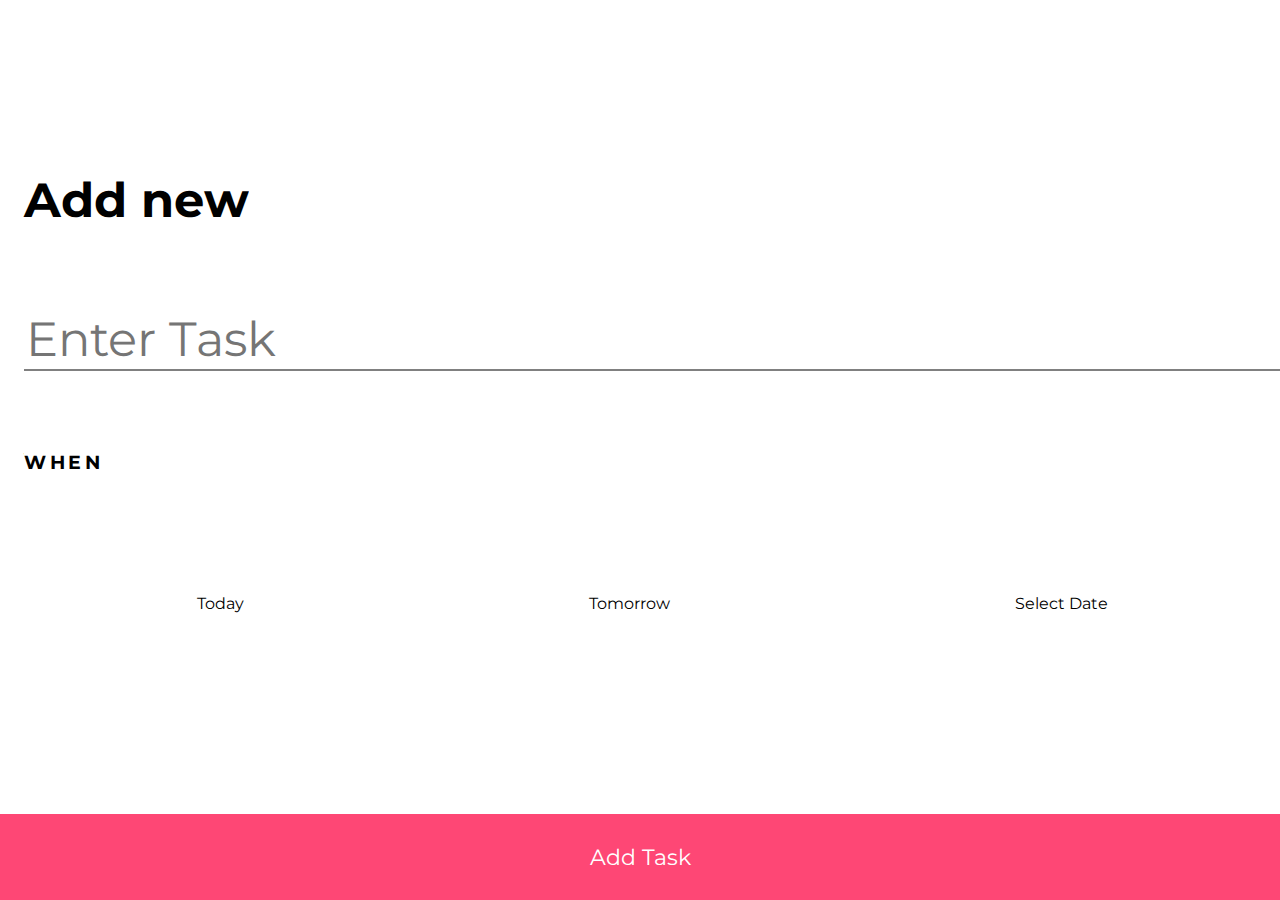
==== new.html @ 9d4c0b7d "radioContainer bg color" ====
<!DOCTYPE html>
<html lang="en">
  <head>
    <meta charset="UTF-8" />
    <meta http-equiv="X-UA-Compatible" content="IE=edge" />
    <meta name="viewport" content="width=device-width, initial-scale=1.0" />
    <link href="styles.css" rel="stylesheet" />
    <title>Tasks</title>
  </head>
  <body>
    <form action="" class="form">
      <h2>Add new</h2>
      <input type="text" placeholder="Enter Task" class="textInput" />
      <h3>When</h3>
      <section class="radioContainer">
        <label>
          <input
            type="radio"
            name="date"
            value="today"
            class="radioContainer__input"
          />
          <span>Today</span>
        </label>

        <label>
          <input
            type="radio"
            name="date"
            value="tomorrow"
            class="radioContainer__input"
          />
          <span>Tomorrow</span>
        </label>

        <label>
          <input
            type="radio"
            name="date"
            value="selectDate"
            class="radioContainer__input"
          /><span>Select Date</span>
        </label>
      </section>
      <input type="submit" value="Add Task" class="formSubmit" />
    </form>
  </body>
</html>
---- styles.css ----
@import url("https://fonts.googleapis.com/css2?family=Montserrat:wght@400;600&family=Roboto&display=swap");

:root {
  --primary-color: #fe4775;
  --secondary-color: #161060;
  --primary-text-color: #111111;
  --secondary-text-color: #ffffff;
  --headline-color: #393939;

  --primary-font-family: "Montserrat", sans-serif;
  --secondary-font-family: "Roboto", sans-serif;
}

*,
::after,
::before {
  box-sizing: border-box;
}

html {
  font-size: 16px;
}

* {
  font-family: var(--primary-font-family);
  margin: 0;
}

body {
  height: 100vh;
}

.form {
  display: grid;
  align-content: center;
  position: relative;
  row-gap: 5em;
  padding: 1.5em 0 6.2em 1.5em;
  height: 100%;
  display: grid;
}

.textInput {
  width: 100%;
  font-size: 3em;
  border: none;
  border-bottom: solid 2px grey;
  padding-right: 0.5em;
}

h2 {
  font-size: 3em;
  text-transform: lighter;
}

h3 {
  text-transform: uppercase;
  letter-spacing: 0.2em;
}

.radioContainer {
  display: flex;
  justify-content: space-around;
  padding: 2.5em 0;
  background-color: rgba(212, 212, 212), 0.1;
}

.formSubmit {
  position: absolute;
  bottom: 0;
  width: 100%;
  border: none;
  color: var(--secondary-text-color);
  background-color: var(--primary-color);
  font-size: 1.4em;
  padding: 1.3em 2em;
}

.radioContainer__input {
  position: absolute;
  opacity: 0;
}

.radioContainer__input:checked + span {
  color: var(--primary-color);
}
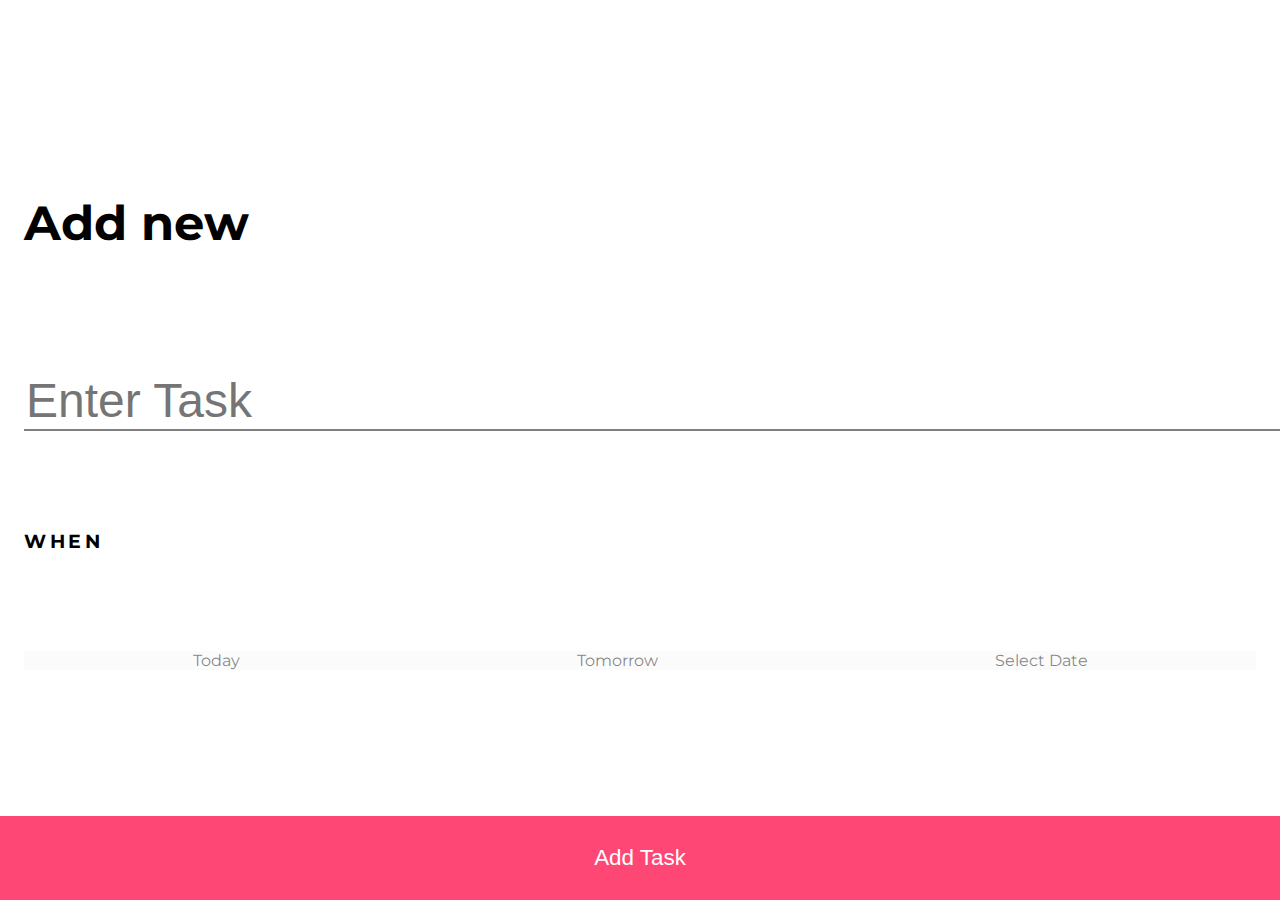
==== commit af82fdbe: "tmh9x/issue12 (#13)" ====
--- a/new.html
+++ b/new.html
@@ -9,40 +9,42 @@
   </head>
   <body>
     <form action="" class="form">
-      <h2>Add new</h2>
-      <input type="text" placeholder="Enter Task" class="textInput" />
-      <h3>When</h3>
+      <h2 class="formTitle">Add new</h2>
+      <input type="text" placeholder="Enter Task" class="formInput" />
+
+      <h3 class="formSubtitle">When</h3>
+
       <section class="radioContainer">
         <label>
           <input
+            class="radioContainer__input"
             type="radio"
             name="date"
             value="today"
-            class="radioContainer__input"
           />
-          <span>Today</span>
+          <span class="radioContainerTitle">Today</span>
         </label>
-
         <label>
           <input
+            class="radioContainer__input"
             type="radio"
             name="date"
             value="tomorrow"
-            class="radioContainer__input"
           />
-          <span>Tomorrow</span>
+          <span class="radioContainerTitle">Tomorrow</span>
         </label>
-
         <label>
           <input
+            class="radioContainer__input"
             type="radio"
             name="date"
             value="selectDate"
-            class="radioContainer__input"
-          /><span>Select Date</span>
+          /><span class="radioContainerTitle">Select Date</span>
         </label>
       </section>
       <input type="submit" value="Add Task" class="formSubmit" />
     </form>
+
+    <script src="new.js" defer></script>
   </body>
 </html>
--- a/styles.css
+++ b/styles.css
@@ -1,15 +1,4 @@
 @import url("https://fonts.googleapis.com/css2?family=Montserrat:wght@400;600&family=Roboto&display=swap");
-
-:root {
-  --primary-color: #fe4775;
-  --secondary-color: #161060;
-  --primary-text-color: #111111;
-  --secondary-text-color: #ffffff;
-  --headline-color: #393939;
-
-  --primary-font-family: "Montserrat", sans-serif;
-  --secondary-font-family: "Roboto", sans-serif;
-}
 
 *,
 ::after,
@@ -17,52 +6,64 @@
   box-sizing: border-box;
 }
 
+:root {
+  --primary-bg-color: #fe4775;
+  --secondary-bg-color: #161060;
+  --primary-text-color: #111111;
+  --secondary-text-color: #ffffff;
+  --headline-color: #393939;
+  --inactive-text-color: #3939399d;
+
+  --primary-font-family: "Montserrat", sans-serif;
+  --secondary-font-family: "Roboto", sans-serif;
+}
+
 html {
   font-size: 16px;
 }
 
-* {
+body {
   font-family: var(--primary-font-family);
+  height: 100vh;
   margin: 0;
 }
 
-body {
-  height: 100vh;
-}
-
 .form {
+  position: relative;
+  height: 100%;
   display: grid;
   align-content: center;
-  position: relative;
   row-gap: 5em;
   padding: 1.5em 0 6.2em 1.5em;
-  height: 100%;
-  display: grid;
-}
-
-.textInput {
-  width: 100%;
+}
+
+.formTitle {
   font-size: 3em;
-  border: none;
-  border-bottom: solid 2px grey;
-  padding-right: 0.5em;
-}
-
-h2 {
-  font-size: 3em;
-  text-transform: lighter;
-}
-
-h3 {
+  text-transform: normal;
+}
+
+.formSubtitle {
   text-transform: uppercase;
   letter-spacing: 0.2em;
+}
+
+.formInput {
+  font-size: 3em;
+  border: none;
+  border-bottom: solid 2px grey;
+  width: 100%;
+  padding-right: 0.5em;
+}
+
+.formInput::placeholder {
+  opacity: 04;
 }
 
 .radioContainer {
   display: flex;
   justify-content: space-around;
-  padding: 2.5em 0;
-  background-color: rgba(212, 212, 212), 0.1;
+  margin-right: 1.5em;
+  background-color: rgba(212, 212, 212, 0.1);
 }
 
 .formSubmit {
@@ -71,7 +72,7 @@
   width: 100%;
   border: none;
   color: var(--secondary-text-color);
-  background-color: var(--primary-color);
+  background-color: var(--primary-bg-color);
   font-size: 1.4em;
   padding: 1.3em 2em;
 }
@@ -81,6 +82,190 @@
   opacity: 0;
 }
 
-.radioContainer__input:checked + span {
-  color: var(--primary-color);
-}
+.radioContainerTitle {
+  color: var(--inactive-text-color);
+}
+
+.radioContainer__input {
+  position: absolute;
+  opacity: 0;
+}
+
+.radioContainer__input:checked + .radioContainerTitle {
+  color: var(--primary-bg-color);
+}
+
+.radioContainer__input:focus-visible + .radioContainerTitle {
+  outline: thin solid;
+}
+
+/*/////////////////////////
+LAYOUT DASHBOARD
+/////////////////////////*/
+
+.layout {
+  height: 100%;
+  display: grid;
+  grid-template-columns: auto 1fr auto;
+  grid-template-rows: auto auto 1fr auto;
+}
+
+.burgerMenu {
+  grid-column: 1 / 4;
+  justify-self: start;
+  margin: 3em;
+  margin-left: 1em;
+  border: none;
+  background: none;
+}
+
+.layout__header {
+  grid-column: 1 / 3;
+  font-size: 3em;
+  margin: 0;
+  margin-left: 0.3em;
+}
+
+.layout__notifications {
+  margin-right: 1em;
+  justify-self: end;
+  border: none;
+  background: none;
+}
+
+.layout__newTask {
+  display: grid;
+  place-items: center;
+  grid-column: 3 / 4;
+  padding: 2em 3em;
+  background-color: var(--primary-bg-color);
+  padding: 2em 3em;
+  border-top-left-radius: 0.5em;
+}
+
+.radioContainerDashboard {
+  display: flex;
+  justify-content: space-between;
+  grid-column: 1 / 2;
+  grid-row: span 2;
+  writing-mode: vertical-rl;
+  transform: rotate(180deg);
+  text-transform: uppercase;
+  padding: 4em 2em;
+  letter-spacing: 0.1em;
+  align-items: center;
+}
+
+.checkboxContainer {
+  display: grid;
+  grid-column: 2 / 4;
+  padding: 3em 1em;
+  font-size: 1.3em;
+  align-content: start;
+  row-gap: 3em;
+  overflow: auto;
+  height: 1fr;
+}
+
+.checkboxContainer__input {
+  position: absolute;
+  opacity: 0;
+}
+
+.checkboxContainer__input:checked + .checkboxContainer__task {
+  text-decoration: line-through;
+  text-decoration-color: var(--primary-bg-color);
+}
+
+/*///////////////
+MENU PAGE
+///////////////*/
+
+.modalContainer {
+  width: 100%;
+  height: 100%;
+  position: fixed;
+  opacity: 0;
+  pointer-events: none;
+  transition: all 500ms ease;
+}
+
+.modalContainer:target {
+  opacity: 1;
+  pointer-events: auto;
+}
+
+.modalContainer {
+  transform: translate(0px, -100%);
+  transition: all 500ms ease;
+  position: absolute;
+  top: 0px;
+  bottom: 0px;
+  right: 0px;
+  left: 0px;
+  background: var(--secondary-color);
+  padding: 20px;
+  display: grid;
+  grid-template: 1fr auto auto;
+}
+
+.modalContainer:target {
+  transform: translate(0px, 0px);
+  margin: auto;
+}
+
+.modalHeader {
+  margin-top: 2.5em;
+  display: grid;
+  grid-template-columns: 1fr 1fr;
+}
+
+.modalHeading {
+  letter-spacing: 0.1em;
+  margin: 0;
+  color: var(--secondary-text-color);
+  text-transform: uppercase;
+  padding: 0;
+}
+
+.closeMenu {
+  background: transparent;
+  border: none;
+  justify-self: end;
+}
+
+.lineFirst {
+  position: absolute;
+}
+
+.modalMenuNav {
+  margin-top: 0;
+  margin-bottom: 0;
+  letter-spacing: 0.1em;
+  padding: 0;
+}
+
+.modalMenuNav li,
+.modalMenuLinks li {
+  list-style: none;
+  padding-bottom: 1em;
+}
+
+.modalMenuNav li {
+  font-size: 2em;
+}
+
+.modalMenuLinks li {
+  padding-bottom: 3em;
+}
+
+.modalMenuLinks {
+  margin-top: 0;
+  padding: 0;
+}
+
+.modalMenuNav a,
+.modalMenuLinks a {
+  text-decoration: none;
+  color: var(--secondary-text-color);
+}
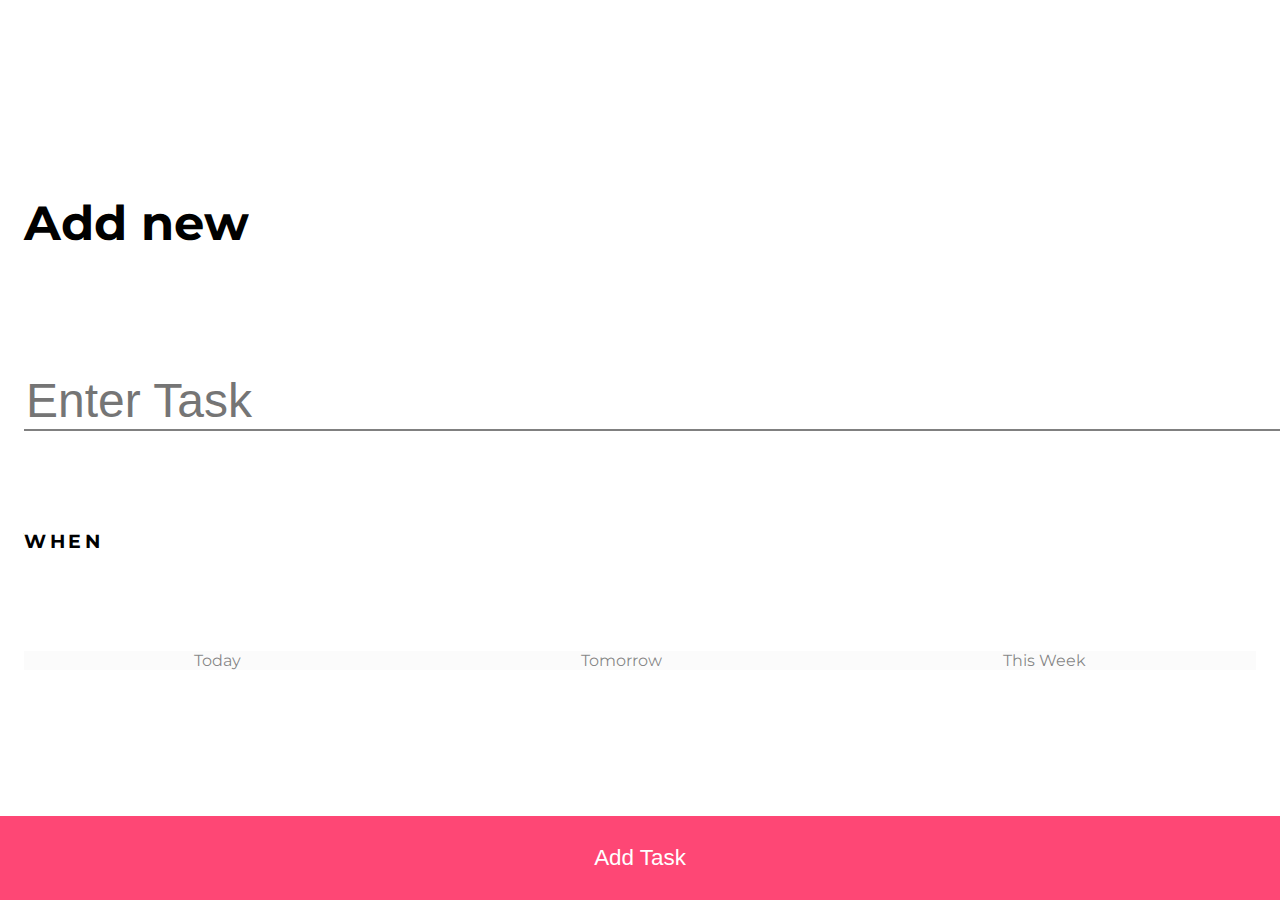
==== commit 1d131a9a: "Practice with map and Filter" ====
--- a/new.html
+++ b/new.html
@@ -38,8 +38,8 @@
             class="radioContainer__input"
             type="radio"
             name="date"
-            value="selectDate"
-          /><span class="radioContainerTitle">Select Date</span>
+            value="thisWeek"
+          /><span class="radioContainerTitle">This Week</span>
         </label>
       </section>
       <input type="submit" value="Add Task" class="formSubmit" />
